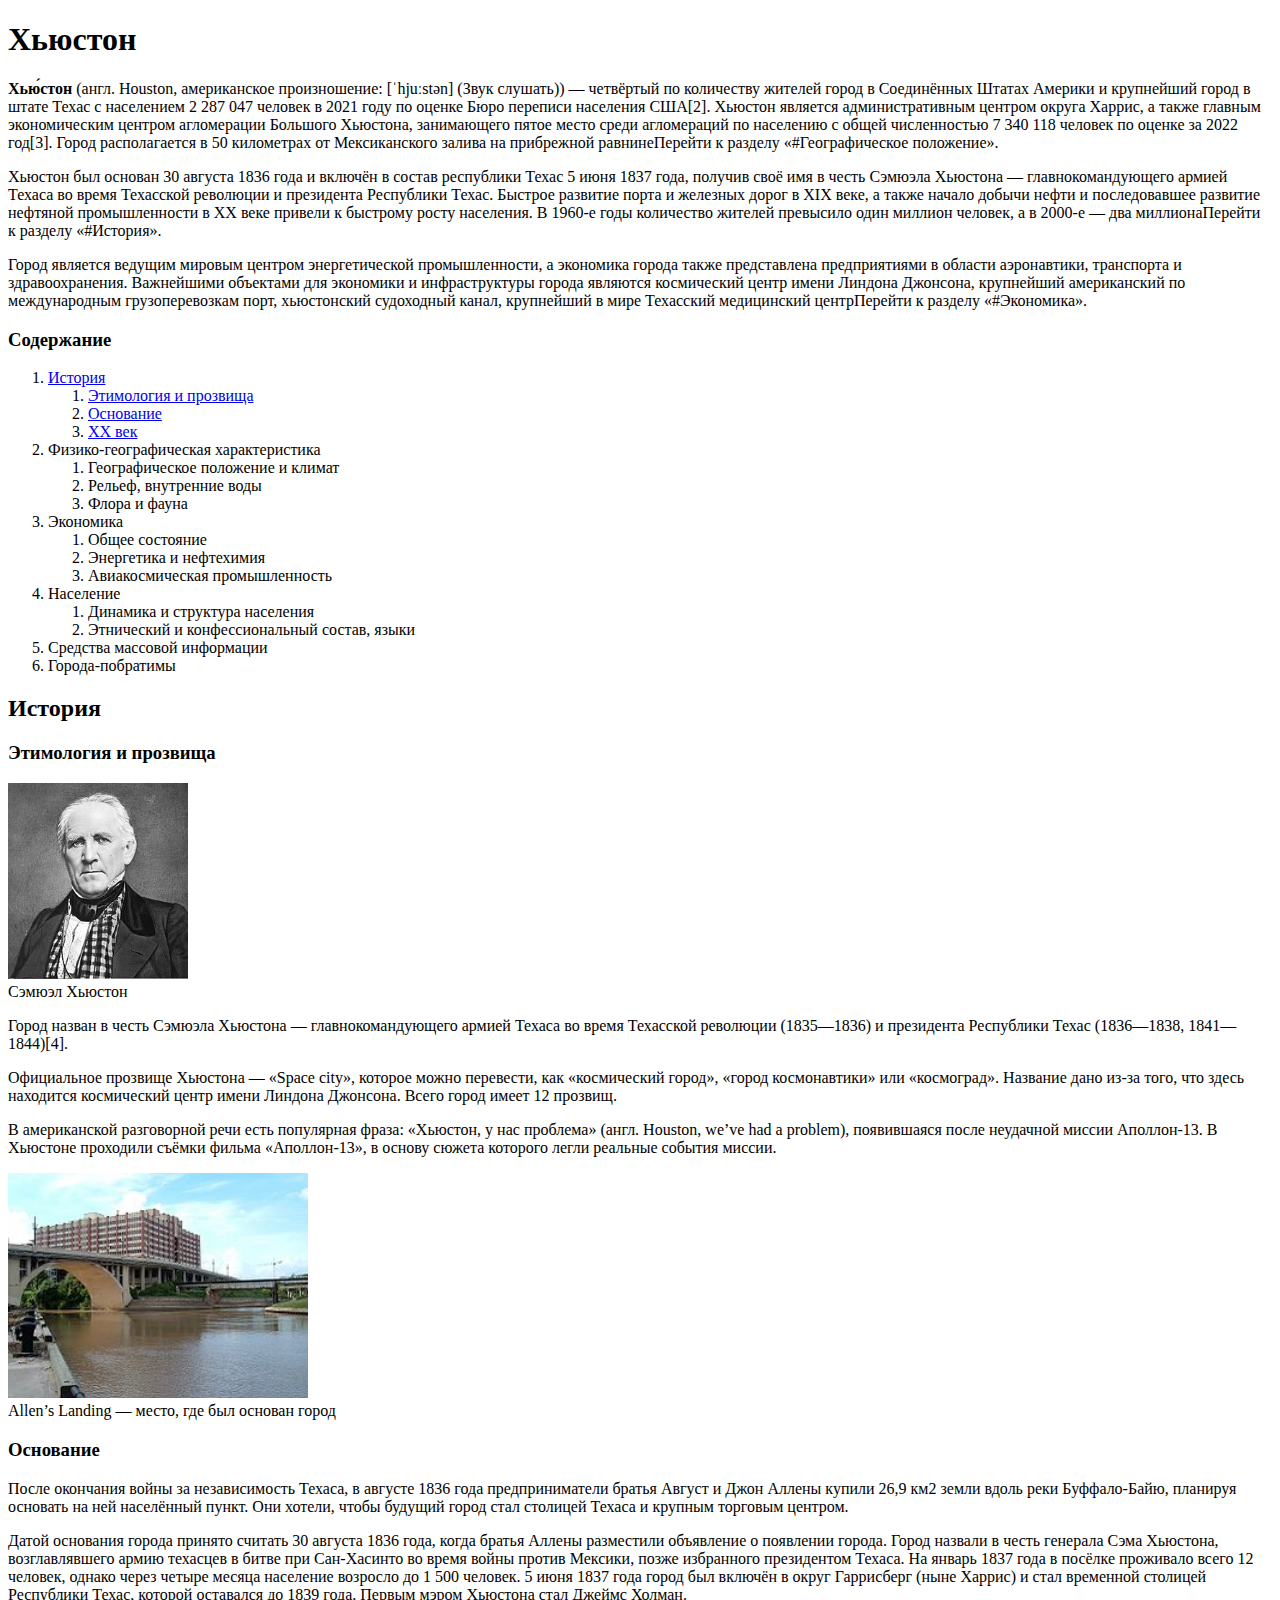
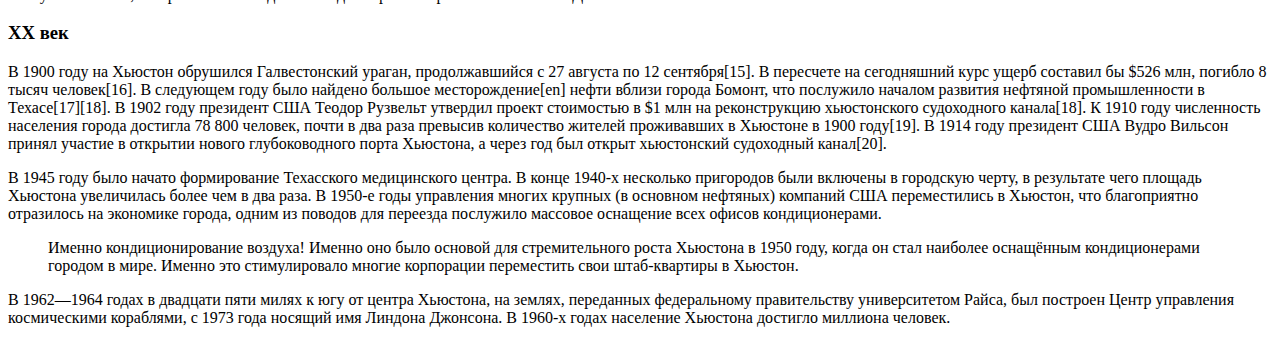
==== index.html @ adfb9213 "first commit" ====
<!DOCTYPE html>
<html lang="en">
<head>
    <meta charset="UTF-8">
    <meta http-equiv="X-UA-Compatible" content="IE=edge">
    <meta name="viewport" content="width=device-width, initial-scale=1.0">
    <title>Хьюсто - Википедия</title>
</head>
<body>
    <div class="main">
        <h1>Хьюстон</h1>
        <p>
            <strong>Хью́стон</strong> (англ. Houston, американское произношение: [ˈhjuːstən] (Звук слушать)) — четвёртый по количеству жителей город в Соединённых Штатах Америки и крупнейший город в штате Техас с населением 2 287 047 человек в 2021 году по оценке Бюро переписи населения США[2]. Хьюстон является административным центром округа Харрис, а также главным экономическим центром агломерации Большого Хьюстона, занимающего пятое место среди агломераций по населению с общей численностью 7 340 118 человек по оценке за 2022 год[3]. Город располагается в 50 километрах от Мексиканского залива на прибрежной равнинеПерейти к разделу «#Географическое положение».
        </p>
        <p>
            Хьюстон был основан 30 августа 1836 года и включён в состав республики Техас 5 июня 1837 года, получив своё имя в честь Сэмюэла Хьюстона — главнокомандующего армией Техаса во время Техасской революции и президента Республики Техас. Быстрое развитие порта и железных дорог в XIX веке, а также начало добычи нефти и последовавшее развитие нефтяной промышленности в XX веке привели к быстрому росту населения. В 1960-е годы количество жителей превысило один миллион человек, а в 2000-е — два миллионаПерейти к разделу «#История».
        </p>
        <p>
            Город является ведущим мировым центром энергетической промышленности, а экономика города также представлена предприятиями в области аэронавтики, транспорта и здравоохранения. Важнейшими объектами для экономики и инфраструктуры города являются космический центр имени Линдона Джонсона, крупнейший американский по международным грузоперевозкам порт, хьюстонский судоходный канал, крупнейший в мире Техасский медицинский центрПерейти к разделу «#Экономика».
        </p>
    </div>

    <div class="content">
        <p>
            <h3>Содержание</h3>
            <ol>
                <li><a href="#history">История</a></li>
                <ol>
                    <li><a href="#history1">Этимология и прозвища</a></li>
                    <li><a href="#history2">Основание</a></li>
                    <li><a href="#history3">XX век</a></li>
                </ol>
                <li>Физико-географическая характеристика</li>
                <ol>
                    <li>Географическое положение и климат</li>
                    <li>Рельеф, внутренние воды</li>
                    <li>Флора и фауна</li>
                </ol>
                <li>Экономика</li>
                <ol>
                    <li>Общее состояние</li>
                    <li>Энергетика и нефтехимия</li>
                    <li>Авиакосмическая промышленность</li>
                </ol>
                <li>Население</li>
                <ol>
                    <li>Динамика и структура населения</li>
                    <li>Этнический и конфессиональный состав, языки</li>
                </ol>
                <li>Средства массовой информации</li>
                <li>Города-побратимы</li>
            </ol>
        </p>
    </div>

    <div class="hyistory">

        <h2 id="history">История</h2>
        <h3 id="history1"><span class="pagagraph">Этимология и прозвища</span></h3>

        <div class="image">
            <img src="/image/Sam_Houston_portrait.jpg" alt="" width="180">
            <figcaption>Сэмюэл Хьюстон</figcaption>
        </div>
        <p>
            Город назван в честь Сэмюэла Хьюстона — главнокомандующего армией Техаса во время Техасской революции (1835—1836) и президента Республики Техас (1836—1838, 1841—1844)[4].
        </p>
        <p>
            Официальное прозвище Хьюстона — «Space city», которое можно перевести, как «космический город», «город космонавтики» или «космоград». Название дано из-за того, что здесь находится космический центр имени Линдона Джонсона. Всего город имеет 12 прозвищ.
        </p>
        <p>
            В американской разговорной речи есть популярная фраза: «Хьюстон, у нас проблема» (англ. Houston, we’ve had a problem), появившаяся после неудачной миссии Аполлон-13. В Хьюстоне проходили съёмки фильма «Аполлон-13», в основу сюжета которого легли реальные события миссии.
        </p>

        <div class="image">
            <img src="/image/Allen's_Landing_Houston_bayou_view.jpg" alt="" width="300">
            <figcaption>Allen’s Landing — место, где был основан город</figcaption>
        </div>

        <h3 id="history2"><span class="pagagraph">Основание</span></h3>
        <p>
            После окончания войны за независимость Техаса, в августе 1836 года предприниматели братья Август и Джон Аллены купили 26,9 км2 земли вдоль реки Буффало-Байю, планируя основать на ней населённый пункт. Они хотели, чтобы будущий город стал столицей Техаса и крупным торговым центром.
        </p>
        <p>
            Датой основания города принято считать 30 августа 1836 года, когда братья Аллены разместили объявление о появлении города. Город назвали в честь генерала Сэма Хьюстона, возглавлявшего армию техасцев в битве при Сан-Хасинто во время войны против Мексики, позже избранного президентом Техаса. На январь 1837 года в посёлке проживало всего 12 человек, однако через четыре месяца население возросло до 1 500 человек. 5 июня 1837 года город был включён в округ Гаррисберг (ныне Харрис) и стал временной столицей Республики Техас, которой оставался до 1839 года.
            Первым мэром Хьюстона стал Джеймс Холман.
        </p>
        
        <h3 id="history3"><span class="pagagraph">XX век</span></h3>
        <p>
            В 1900 году на Хьюстон обрушился Галвестонский ураган, продолжавшийся с 27 августа по 12 сентября[15]. В пересчете на сегодняшний курс ущерб составил бы $526 млн, погибло 8 тысяч человек[16]. В следующем году было найдено большое месторождение[en] нефти вблизи города Бомонт, что послужило началом развития нефтяной промышленности в Техасе[17][18]. В 1902 году президент США Теодор Рузвельт утвердил проект стоимостью в $1 млн на реконструкцию хьюстонского судоходного канала[18]. К 1910 году численность населения города достигла 78 800 человек, почти в два раза превысив количество жителей проживавших в Хьюстоне в 1900 году[19]. В 1914 году президент США Вудро Вильсон принял участие в открытии нового глубоководного порта Хьюстона, а через год был открыт хьюстонский судоходный канал[20].
        <p>
        <p>
            В 1945 году было начато формирование Техасского медицинского центра. В конце 1940-х несколько пригородов были включены в городскую черту, в результате чего площадь Хьюстона увеличилась более чем в два раза. В 1950-е годы управления многих крупных (в основном нефтяных) компаний США переместились в Хьюстон, что благоприятно отразилось на экономике города, одним из поводов для переезда послужило массовое оснащение всех офисов кондиционерами.
        </p>
        <blockquote>
            <p>
                Именно кондиционирование воздуха! Именно оно было основой для стремительного
                роста Хьюстона в 1950 году, когда он стал наиболее оснащённым кондиционерами 
                городом в мире. Именно это стимулировало многие корпорации переместить свои штаб-квартиры в Хьюстон.
            </p>
        </blockquote>
        <p>
            В 1962—1964 годах в двадцати пяти милях к югу от центра Хьюстона, на землях, переданных федеральному правительству университетом Райса, был построен Центр управления космическими кораблями, с 1973 года носящий имя Линдона Джонсона. В 1960-х годах население Хьюстона достигло миллиона человек.
        </p>
    </div>
</body>
</html>
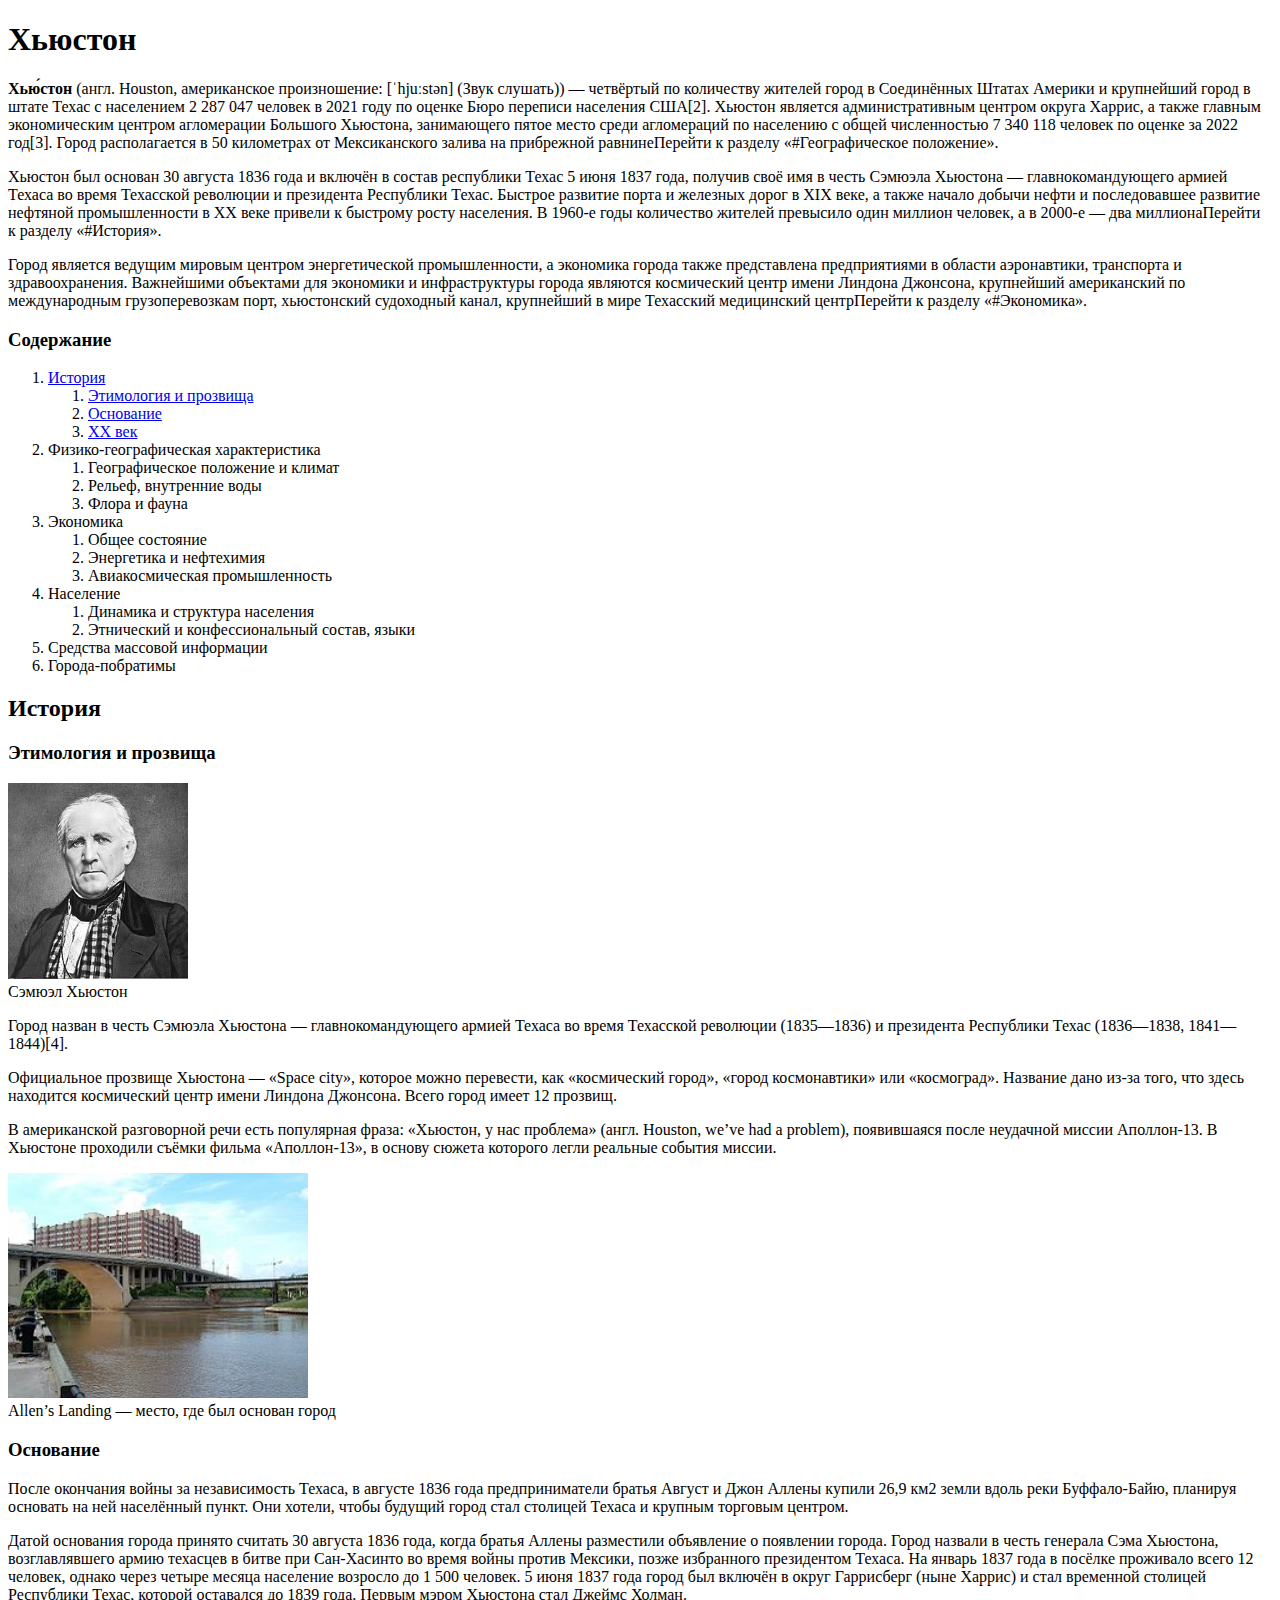
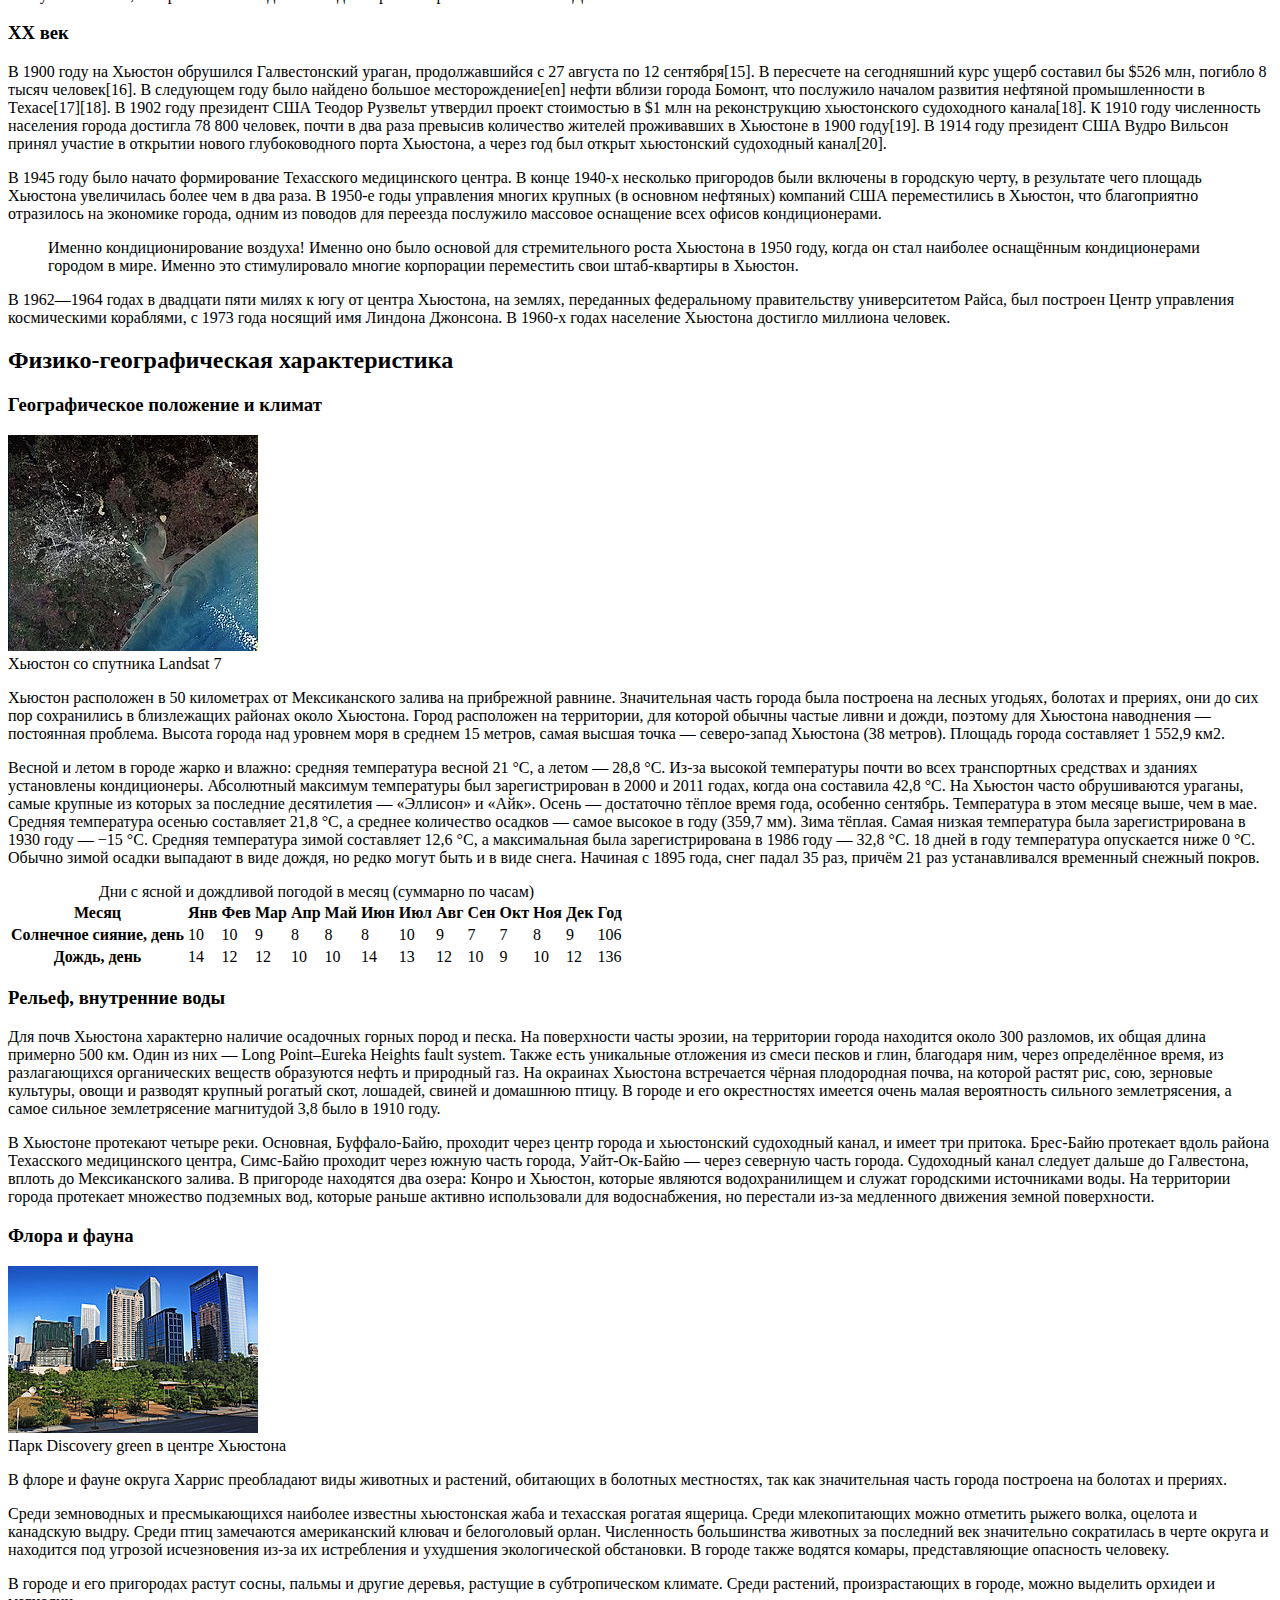
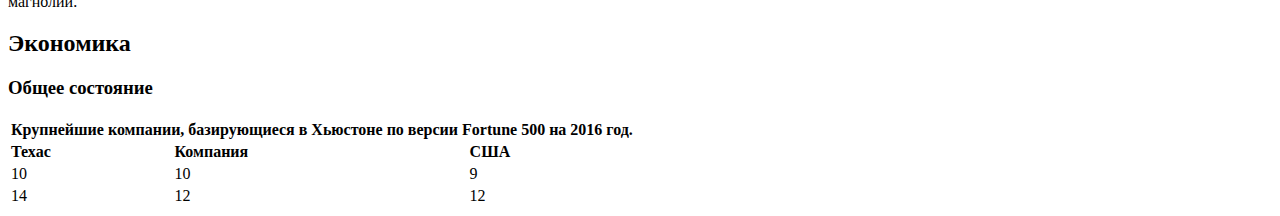
==== commit 0fd20592: "add too blocks" ====
--- a/index.html
+++ b/index.html
@@ -104,5 +104,139 @@
             В 1962—1964 годах в двадцати пяти милях к югу от центра Хьюстона, на землях, переданных федеральному правительству университетом Райса, был построен Центр управления космическими кораблями, с 1973 года носящий имя Линдона Джонсона. В 1960-х годах население Хьюстона достигло миллиона человек.
         </p>
     </div>
+
+    <div class="maps">
+        <h2 id="history">Физико-географическая характеристика</h2>
+        <h3 id="history1"><span class="pagagraph">Географическое положение и климат</span></h3>
+
+        <div class="image">
+            <img src="/image/Large_Houston_Landsat.jpg" alt="" width="250">
+            <figcaption>Хьюстон со спутника Landsat 7</figcaption>
+        </div>
+        <p>
+            Хьюстон расположен в 50 километрах от Мексиканского залива на прибрежной равнине.
+            Значительная часть города была построена на лесных угодьях, болотах и прериях, они до сих пор сохранились в близлежащих районах около Хьюстона. Город расположен на территории, для которой обычны частые ливни и дожди, поэтому для Хьюстона наводнения — постоянная проблема. Высота города над уровнем моря в среднем 15 метров, самая высшая точка — северо-запад Хьюстона (38 метров). Площадь города составляет 1 552,9 км2.
+        </p>
+        <p>
+            Весной и летом в городе жарко и влажно: средняя температура весной 21 °C, а летом — 28,8 °C. Из-за высокой температуры почти во всех транспортных средствах и зданиях установлены кондиционеры. Абсолютный максимум температуры был зарегистрирован в 2000 и 2011 годах, когда она составила 42,8 °C. На Хьюстон часто обрушиваются ураганы, самые крупные из которых за последние десятилетия — «Эллисон» и «Айк». Осень — достаточно тёплое время года, особенно сентябрь.
+            Температура в этом месяце выше, чем в мае. Средняя температура осенью составляет 21,8 °C, а среднее количество осадков — самое высокое в году (359,7 мм). Зима тёплая. Самая низкая температура была зарегистрирована в 1930 году — −15 °C. Средняя температура зимой составляет 12,6 °C, а максимальная была зарегистрирована в 1986 году — 32,8 °C. 18 дней в году температура опускается ниже 0 °C. Обычно зимой осадки выпадают в виде дождя, но редко могут быть и в виде снега. Начиная с 1895 года, снег падал 35 раз, причём 21 раз устанавливался временный снежный
+            покров.
+        </p>
+        <div class="table-border-free">
+            <table>
+                <caption>Дни с ясной и дождливой погодой в месяц (суммарно по часам)</caption>
+                <thead>
+                    <tr>
+                        <th>Месяц</th>
+                        <th>Янв</th>
+                        <th>Фев</th>
+                        <th>Мар</th>
+                        <th>Апр</th>
+                        <th>Май</th>
+                        <th>Июн</th>
+                        <th>Июл</th>
+                        <th>Авг</th>
+                        <th>Сен</th>
+                        <th>Окт</th>
+                        <th>Ноя</th>
+                        <th>Дек</th>
+                        <th>Год</th>
+                    </tr>
+                </thead>
+                <tbody>
+                    <tr>
+                        <th>Солнечное сияние, день</th>
+                        <td>10</td>
+                        <td>10</td>
+                        <td>9</td>
+                        <td>8</td>
+                        <td>8</td>
+                        <td>8</td>
+                        <td>10</td>
+                        <td>9</td>
+                        <td>7</td>
+                        <td>7</td>
+                        <td>8</td>
+                        <td>9</td>
+                        <td>106</td>
+                    </tr>
+                    <tr>
+                        <th>Дождь, день</th>
+                        <td>14</td>
+                        <td>12</td>
+                        <td>12</td>
+                        <td>10</td>
+                        <td>10</td>
+                        <td>14</td>
+                        <td>13</td>
+                        <td>12</td>
+                        <td>10</td>
+                        <td>9</td>
+                        <td>10</td>
+                        <td>12</td>
+                        <td>136</td>
+                    </tr>
+                </tbody>
+            </table>
+        </div>
+
+        <h3 id="history3"><span class="pagagraph">Рельеф, внутренние воды</span></h3>
+        <p>
+            Для почв Хьюстона характерно наличие осадочных горных пород и песка. На поверхности часты эрозии, на территории города находится около 300 разломов, их общая длина примерно 500 км. Один из них — Long Point–Eureka Heights fault system. Также есть уникальные отложения из смеси песков и глин, благодаря ним, через определённое время, из разлагающихся органических веществ образуются            нефть и природный газ. На окраинах Хьюстона встречается чёрная плодородная почва, на которой растят рис, сою, зерновые культуры, овощи и разводят крупный рогатый скот, лошадей, свиней и домашнюю птицу. В городе и его окрестностях имеется очень малая вероятность сильного землетрясения, а самое сильное землетрясение магнитудой 3,8 было в 1910 году.
+        <p>
+        <p>
+            В Хьюстоне протекают четыре реки. Основная, Буффало-Байю, проходит через центр города и хьюстонский судоходный канал, и имеет три притока. Брес-Байю протекает вдоль района Техасского медицинского центра, Симс-Байю проходит через южную часть города, Уайт-Ок-Байю — через северную часть города. Судоходный канал следует дальше до Галвестона, вплоть до Мексиканского залива. В пригороде находятся два озера: Конро и Хьюстон, которые являются водохранилищем и служат городскими источниками воды. На территории города протекает множество подземных вод,
+            которые раньше активно использовали для водоснабжения, но перестали из-за медленного движения земной поверхности.
+        </p>
+
+        <h3 id="history3"><span class="pagagraph">Флора и фауна</span></h3>
+
+        <div class="image">
+            <img src="/image/Discovery_green.jpg" alt="" width="250">
+            <figcaption>Парк Discovery green в центре Хьюстона</figcaption>
+        </div>
+
+        <p>
+            В флоре и фауне округа Харрис преобладают виды животных и растений, обитающих в болотных местностях, так как значительная часть города построена на болотах и прериях.
+        <p>
+        <p>
+            Среди земноводных и пресмыкающихся наиболее известны хьюстонская жаба и техасская рогатая ящерица. Среди млекопитающих можно отметить рыжего волка, оцелота и канадскую выдру. Среди птиц замечаются американский клювач и белоголовый орлан. Численность большинства животных за последний век значительно сократилась в черте округа и находится под угрозой исчезновения из-за их истребления и ухудшения экологической обстановки. В городе также водятся комары, представляющие опасность человеку.
+        </p>
+        <p>
+            В городе и его пригородах растут сосны, пальмы и другие деревья, растущие в субтропическом климате. Среди растений, произрастающих в городе, можно выделить орхидеи и магнолии.
+        </p>
+    </div>
+
+    <div class="maps">
+        <h2 id="history">Экономика</h2>
+        <h3 id="history1"><span class="pagagraph">Общее состояние</span></h3>
+
+        <div class="table-border-free">
+            <table>
+                <thead>
+                    <tr>
+                        <th colspan="3">Крупнейшие компании, базирующиеся в Хьюстоне по версии Fortune 500 на 2016 год.</th>
+                    </tr>
+                    <tr>
+                        <td><strong>Техас</strong></td>
+                        <td><strong>Компания</strong></td>
+                        <td><strong>США</strong></td>
+                    </tr>
+                </thead>
+                <tbody>
+                    <tr>
+                        <td>10</td>
+                        <td>10</td>
+                        <td>9</td>
+                    </tr>
+                    <tr>
+                        <td>14</td>
+                        <td>12</td>
+                        <td>12</td>
+                    </tr>
+                </tbody>
+            </table>
+        </div>
+    </div>
 </body>
 </html>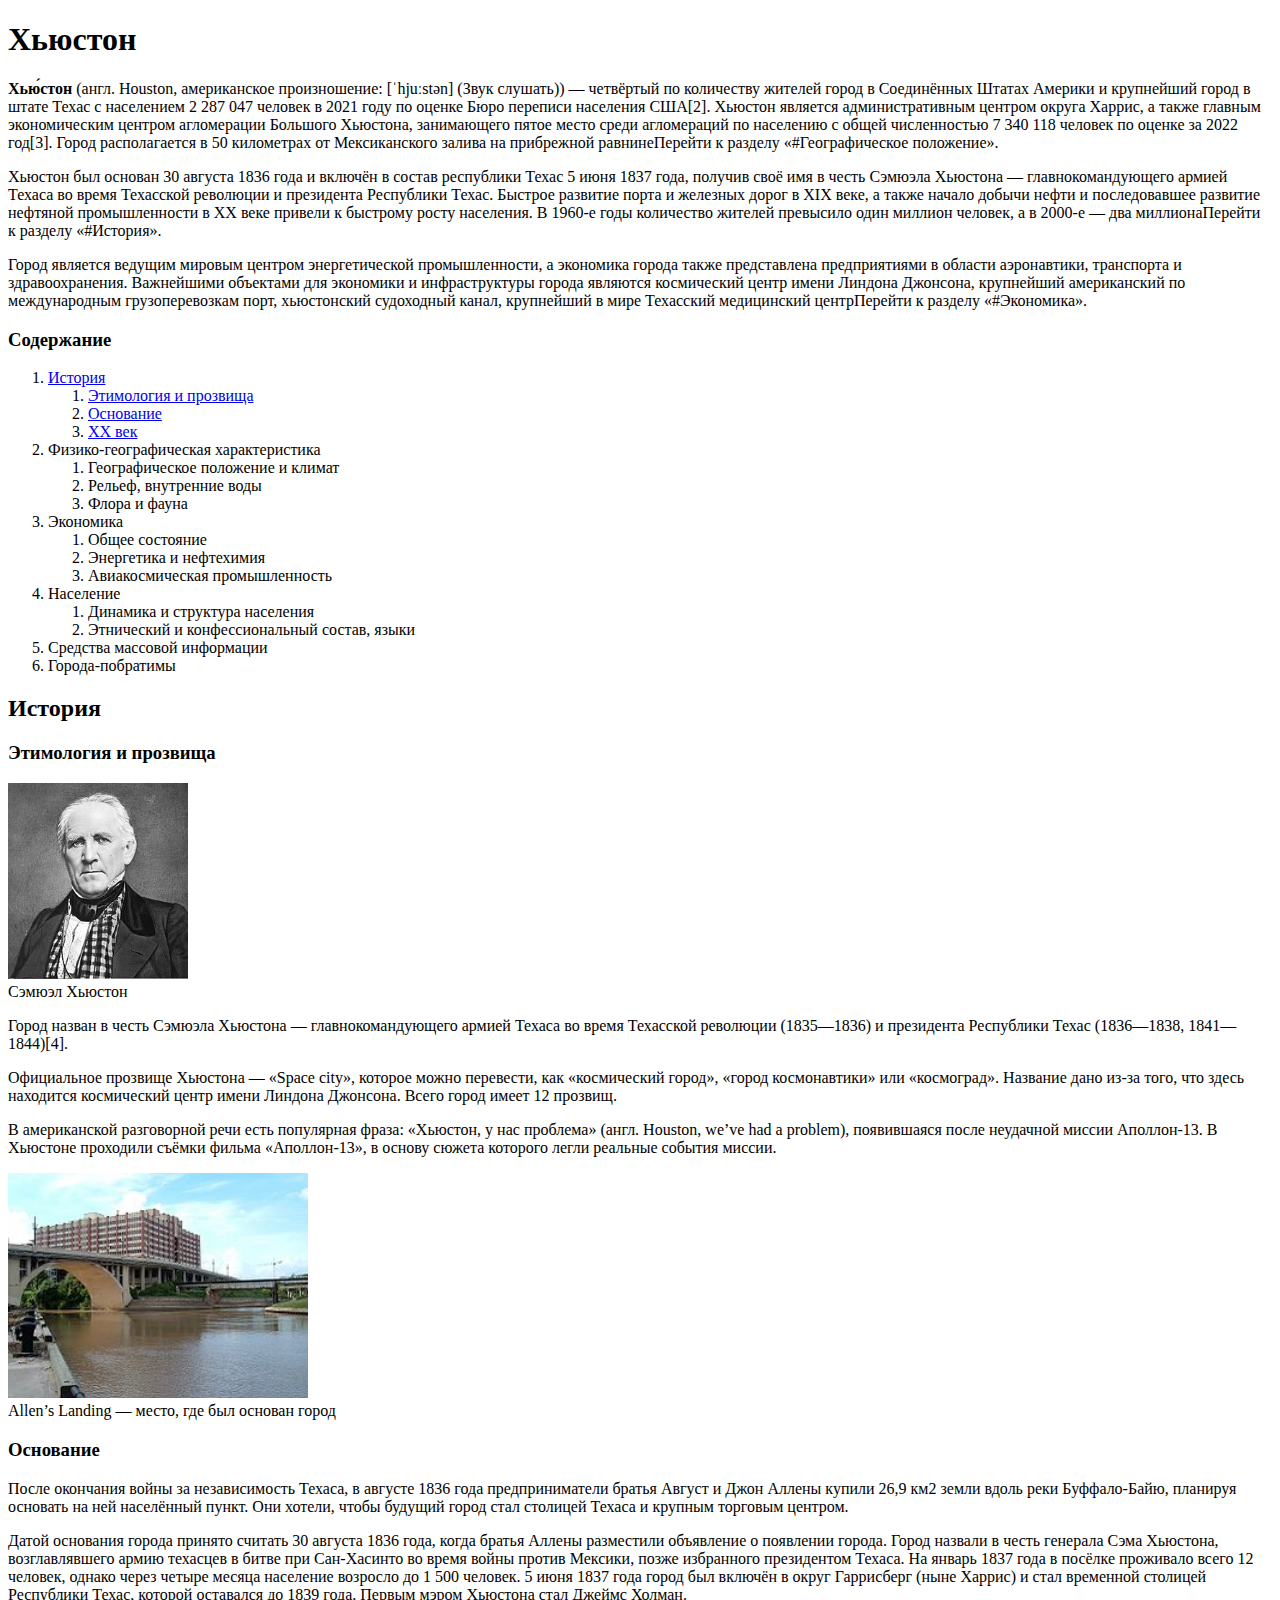
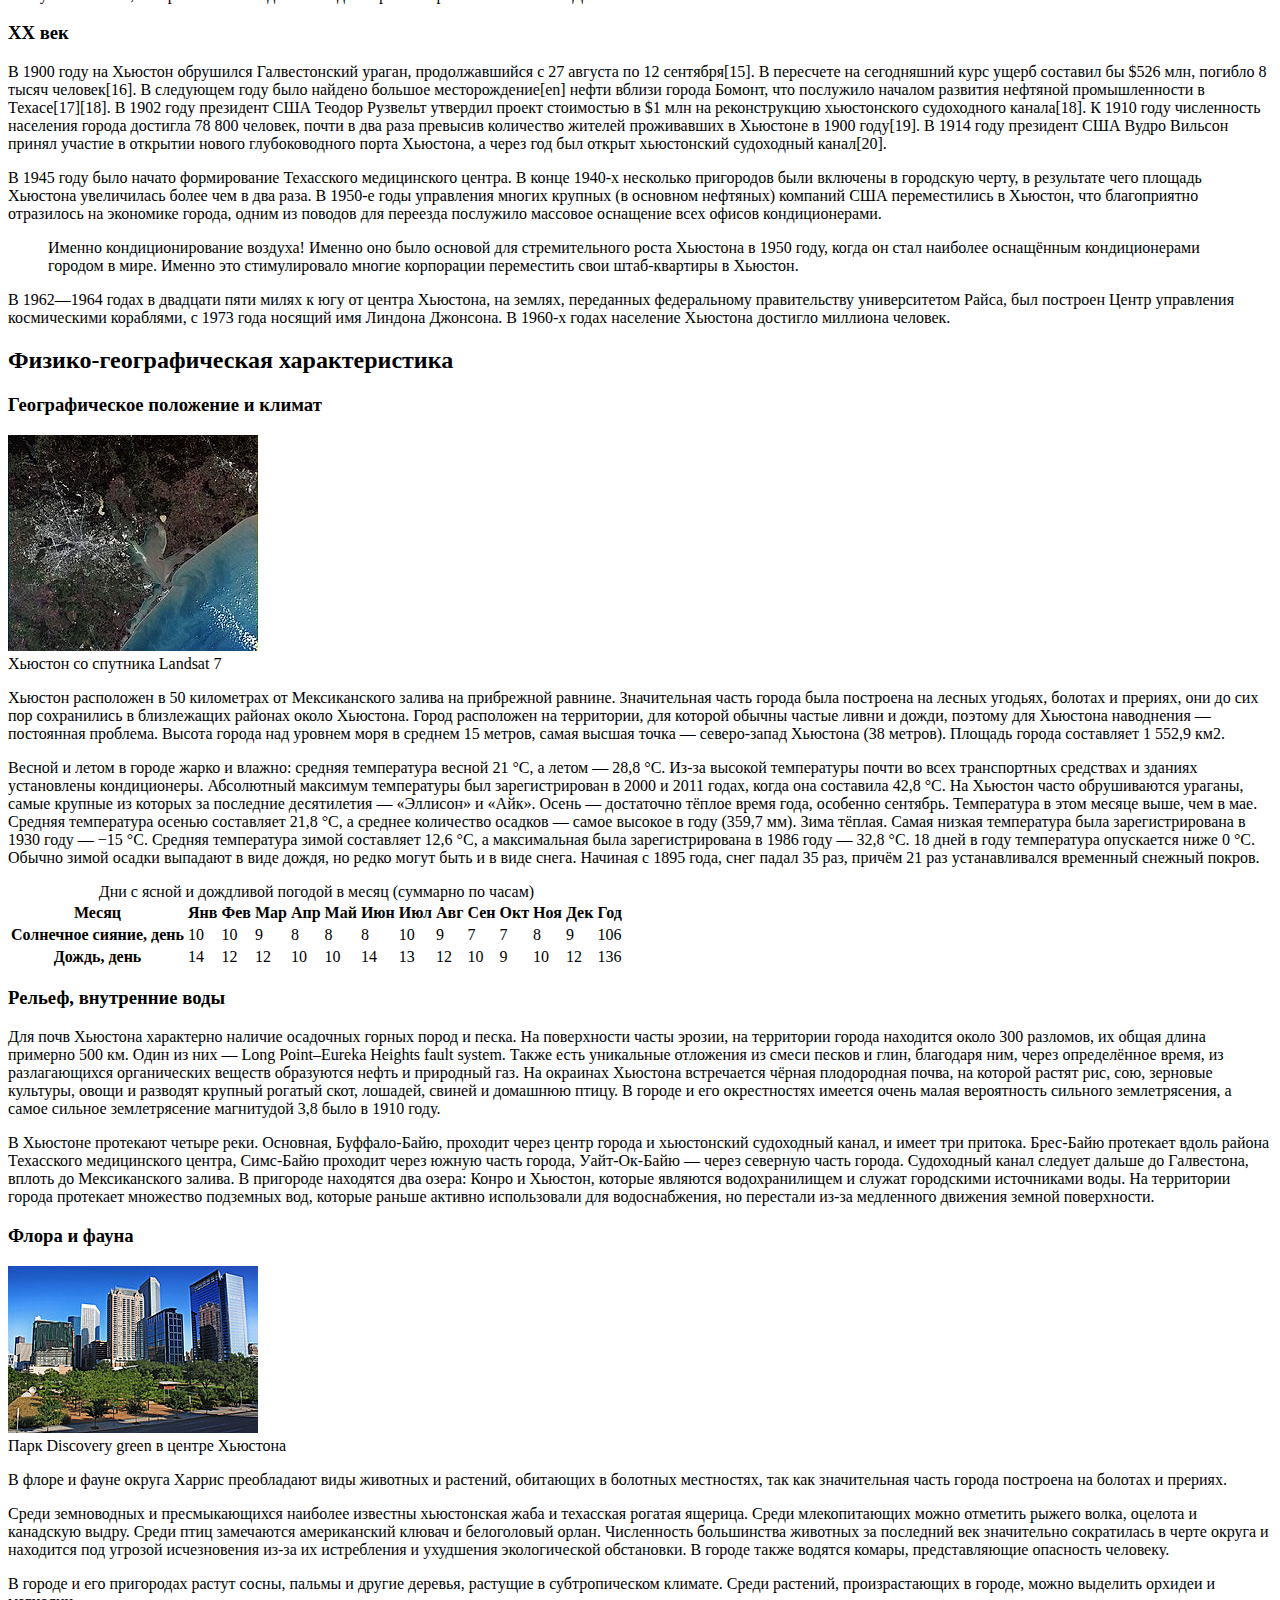
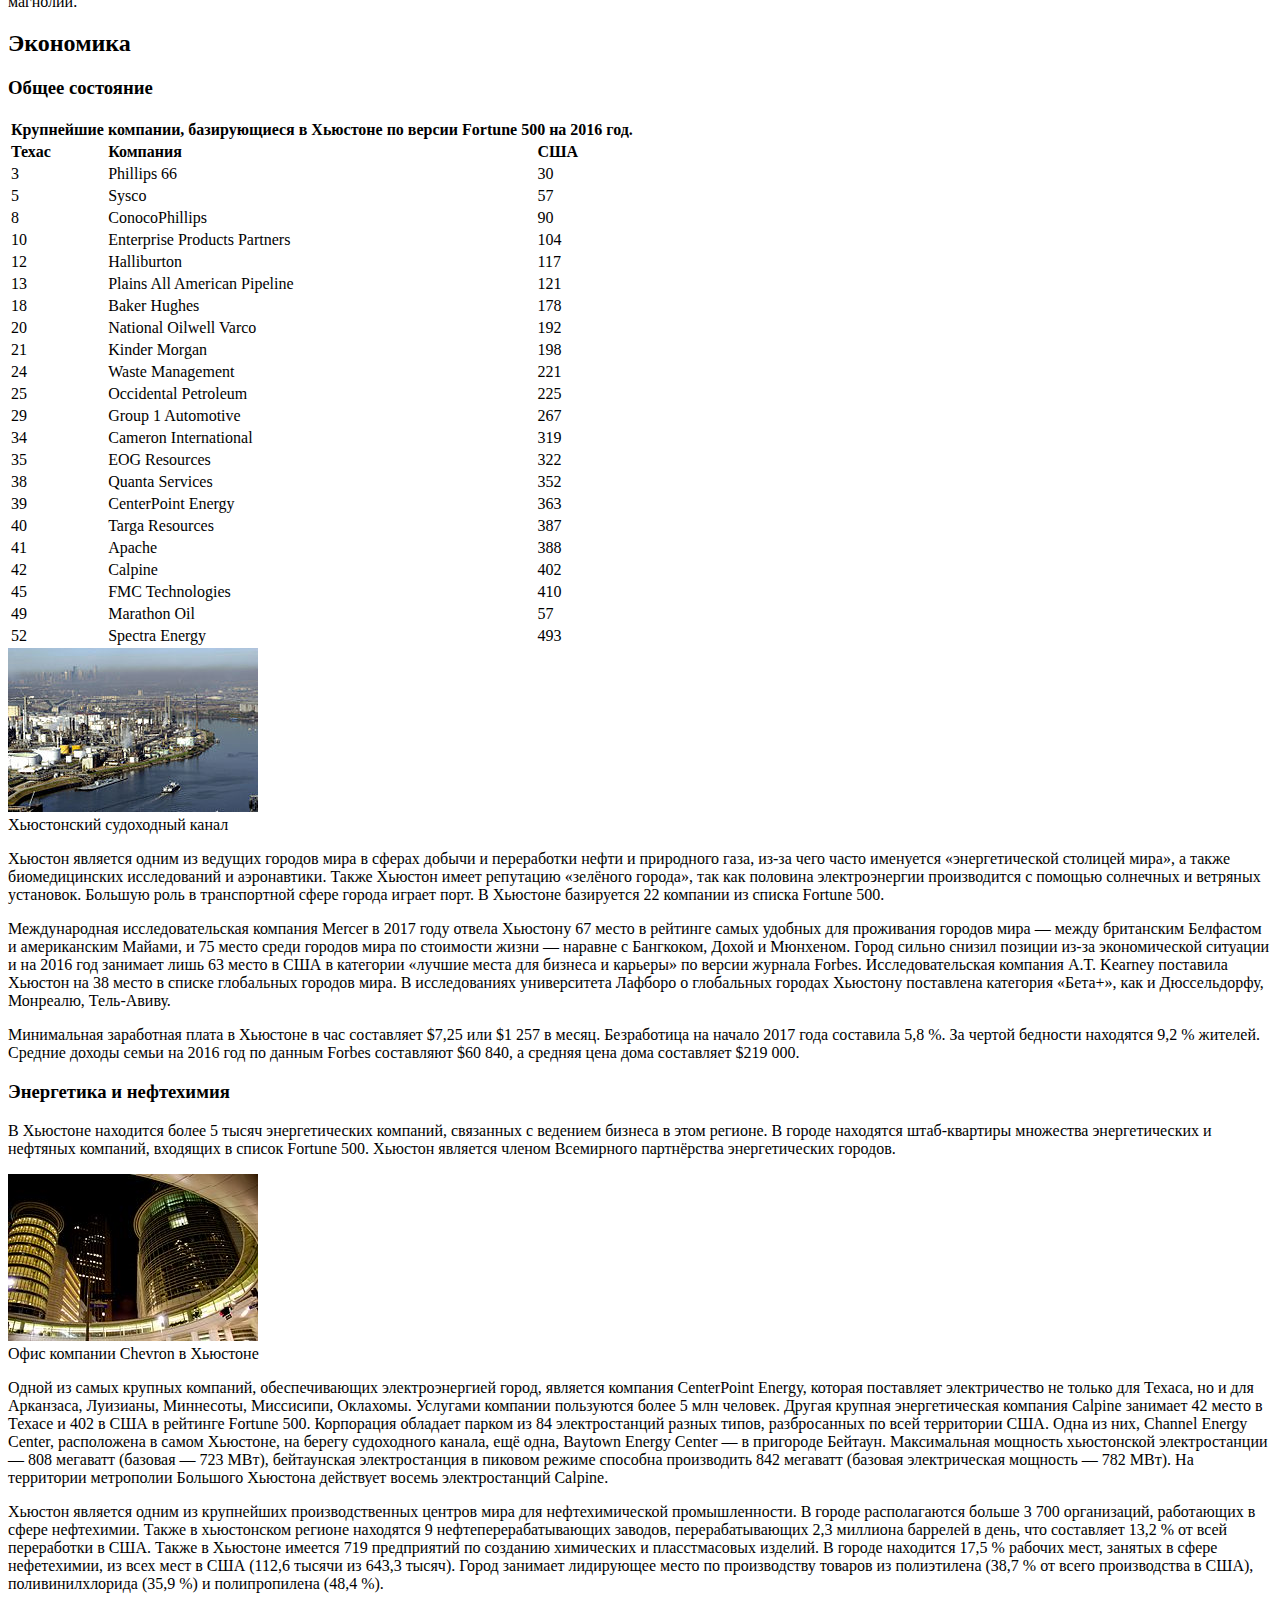
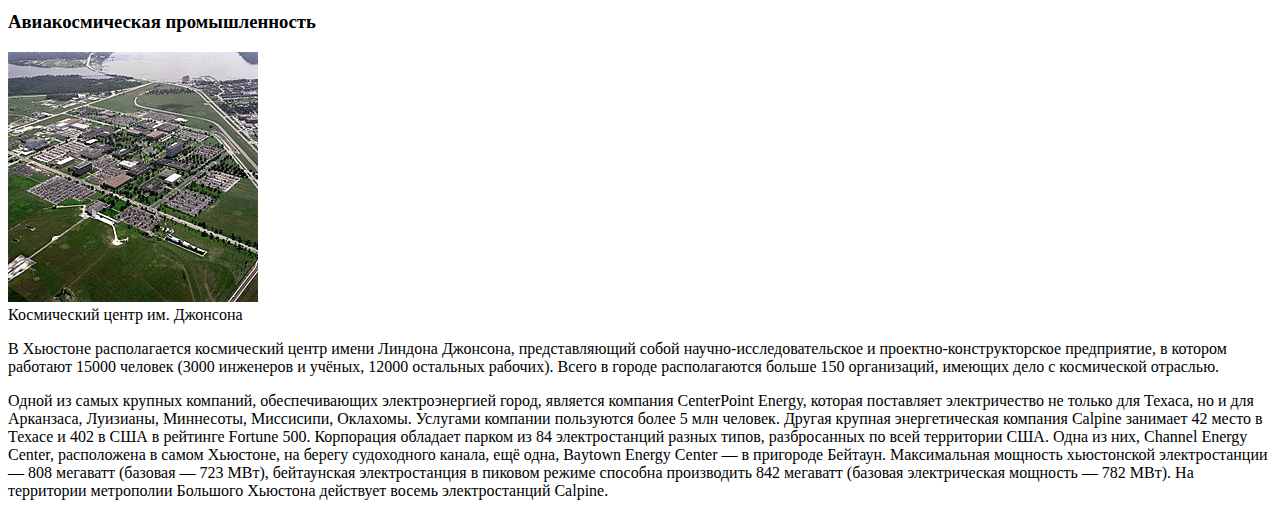
==== commit 379989a6: "add space block" ====
--- a/index.html
+++ b/index.html
@@ -59,7 +59,7 @@
         <h3 id="history1"><span class="pagagraph">Этимология и прозвища</span></h3>
 
         <div class="image">
-            <img src="/image/Sam_Houston_portrait.jpg" alt="" width="180">
+            <img src="/image/Sam_Houston_portrait.jpg" alt="Sam_Houston_portrait" width="180">
             <figcaption>Сэмюэл Хьюстон</figcaption>
         </div>
         <p>
@@ -73,7 +73,7 @@
         </p>
 
         <div class="image">
-            <img src="/image/Allen's_Landing_Houston_bayou_view.jpg" alt="" width="300">
+            <img src="/image/Allen's_Landing_Houston_bayou_view.jpg" alt="Allen's_Landing_Houston_bayou_view" width="300">
             <figcaption>Allen’s Landing — место, где был основан город</figcaption>
         </div>
 
@@ -110,7 +110,7 @@
         <h3 id="history1"><span class="pagagraph">Географическое положение и климат</span></h3>
 
         <div class="image">
-            <img src="/image/Large_Houston_Landsat.jpg" alt="" width="250">
+            <img src="/image/Large_Houston_Landsat.jpg" alt="Large_Houston_Landsat" width="250">
             <figcaption>Хьюстон со спутника Landsat 7</figcaption>
         </div>
         <p>
@@ -192,7 +192,7 @@
         <h3 id="history3"><span class="pagagraph">Флора и фауна</span></h3>
 
         <div class="image">
-            <img src="/image/Discovery_green.jpg" alt="" width="250">
+            <img src="/image/Discovery_green.jpg" alt="Discovery_green" width="250">
             <figcaption>Парк Discovery green в центре Хьюстона</figcaption>
         </div>
 
@@ -207,7 +207,7 @@
         </p>
     </div>
 
-    <div class="maps">
+    <div class="economy">
         <h2 id="history">Экономика</h2>
         <h3 id="history1"><span class="pagagraph">Общее состояние</span></h3>
 
@@ -225,18 +225,168 @@
                 </thead>
                 <tbody>
                     <tr>
-                        <td>10</td>
-                        <td>10</td>
-                        <td>9</td>
-                    </tr>
-                    <tr>
-                        <td>14</td>
-                        <td>12</td>
-                        <td>12</td>
+                        <td>3</td>
+                        <td>Phillips 66</td>
+                        <td>30</td>
+                    </tr>
+                    <tr>
+                        <td>5</td>
+                        <td>Sysco</td>
+                        <td>57</td>
+                    </tr>                    
+                    <tr>
+                        <td>8</td>
+                        <td>ConocoPhillips</td>
+                        <td>90</td>
+                    </tr>
+                    <tr>
+                        <td>10</td>
+                        <td>Enterprise Products Partners</td>
+                        <td>104</td>
+                    </tr>
+                    <tr>
+                        <td>12</td>
+                        <td>Halliburton</td>
+                        <td>117</td>
+                    </tr>
+                    <tr>
+                        <td>13</td>
+                        <td>Plains All American Pipeline</td>
+                        <td>121</td>
+                    </tr>
+                    <tr>
+                        <td>18</td>
+                        <td>Baker Hughes</td>
+                        <td>178</td>
+                    </tr>
+                    <tr>
+                        <td>20</td>
+                        <td>National Oilwell Varco</td>
+                        <td>192</td>
+                    </tr>
+                    <tr>
+                        <td>21</td>
+                        <td>Kinder Morgan</td>
+                        <td>198</td>
+                    </tr>
+                    <tr>
+                        <td>24</td>
+                        <td>Waste Management</td>
+                        <td>221</td>
+                    </tr>
+                    <tr>
+                        <td>25</td>
+                        <td>Occidental Petroleum</td>
+                        <td>225</td>
+                    </tr>
+                    <tr>
+                        <td>29</td>
+                        <td>Group 1 Automotive</td>
+                        <td>267</td>
+                    </tr>
+                    <tr>
+                        <td>34</td>
+                        <td>Cameron International</td>
+                        <td>319</td>
+                    </tr>
+                    <tr>
+                        <td>35</td>
+                        <td>EOG Resources</td>
+                        <td>322</td>
+                    </tr>
+                    <tr>
+                        <td>38</td>
+                        <td>Quanta Services</td>
+                        <td>352</td>
+                    </tr>
+                    <tr>
+                        <td>39</td>
+                        <td>CenterPoint Energy</td>
+                        <td>363</td>
+                    </tr>
+                    <tr>
+                        <td>40</td>
+                        <td>Targa Resources</td>
+                        <td>387</td>
+                    </tr>
+                    <tr>
+                        <td>41</td>
+                        <td>Apache</td>
+                        <td>388</td>
+                    </tr>
+                    <tr>
+                        <td>42</td>
+                        <td>Calpine</td>
+                        <td>402</td>
+                    </tr>
+                    <tr>
+                        <td>45</td>
+                        <td>FMC Technologies</td>
+                        <td>410</td>
+                    </tr>
+                    <tr>
+                        <td>49</td>
+                        <td>Marathon Oil</td>
+                        <td>57</td>
+                    </tr>
+                    <tr>
+                        <td>52</td>
+                        <td>Spectra Energy</td>
+                        <td>493</td>
                     </tr>
                 </tbody>
             </table>
         </div>
+
+        <div class="image">
+            <img src="/image/Houston_Ship_Channel.jpg" alt="Houston_Ship_Channel" width="250">
+            <figcaption>Хьюстонский судоходный канал</figcaption>
+        </div>
+
+        <p>
+            Хьюстон является одним из ведущих городов мира в сферах добычи и переработки нефти и природного газа, из-за чего часто именуется «энергетической столицей мира», а также биомедицинских исследований и аэронавтики. Также Хьюстон имеет репутацию «зелёного города», так как половина электроэнергии производится с помощью солнечных и ветряных установок. Большую роль в транспортной сфере города играет порт. В Хьюстоне базируется 22 компании из списка Fortune 500.
+        </p>
+        <p>
+            Международная исследовательская компания Mercer в 2017 году отвела Хьюстону 67 место в рейтинге самых удобных для проживания городов мира — между британским Белфастом и американским Майами, и 75 место среди городов мира по стоимости жизни — наравне с Бангкоком, Дохой и Мюнхеном. Город сильно снизил позиции из-за экономической ситуации и на 2016 год занимает лишь 63 место в США в категории «лучшие места для бизнеса и карьеры» по версии журнала Forbes. Исследовательская компания A.T. Kearney поставила Хьюстон на 38 место в списке глобальных городов мира. В исследованиях университета Лафборо о глобальных городах Хьюстону поставлена категория «Бета+», как и Дюссельдорфу, Монреалю, Тель-Авиву.
+        </p>
+        <p>
+            Минимальная заработная плата в Хьюстоне в час составляет $7,25 или $1 257 в месяц. Безработица на начало 2017 года составила 5,8 %. За чертой бедности находятся 9,2 % жителей. Средние доходы семьи на 2016 год по данным Forbes составляют $60 840, а средняя цена дома составляет $219 000.
+        </p>
+
+        <h3 id="history3"><span class="pagagraph">Энергетика и нефтехимия</span></h3>
+        <p>
+            В Хьюстоне находится более 5 тысяч энергетических компаний, связанных с ведением бизнеса в этом регионе. В городе находятся штаб-квартиры множества энергетических и нефтяных компаний, входящих в список Fortune 500. Хьюстон является членом Всемирного партнёрства энергетических городов.
+        <p>
+        
+        <div class="image">
+            <img src="/image/Enron_Complex.jpg" alt="Enron_Complex" width="250">
+            <figcaption>Офис компании Chevron в Хьюстоне</figcaption>
+        </div>
+
+        <p>
+            Одной из самых крупных компаний, обеспечивающих электроэнергией город, является компания
+            CenterPoint Energy, которая поставляет электричество не только для Техаса, но и для Арканзаса, Луизианы, Миннесоты, Миссисипи, Оклахомы. Услугами компании пользуются более 5 млн человек. Другая крупная энергетическая компания Calpine занимает 42 место в Техасе и 402 в США в рейтинге Fortune 500. Корпорация обладает парком из 84 электростанций разных типов, разбросанных по всей территории США. Одна из них, Channel Energy Center, расположена в самом Хьюстоне, на берегу
+            судоходного канала, ещё одна, Baytown Energy Center — в пригороде Бейтаун. Максимальная мощность хьюстонской электростанции — 808 мегаватт (базовая — 723 МВт), бейтаунская электростанция в пиковом режиме способна производить 842 мегаватт (базовая электрическая мощность — 782 МВт). На территории метрополии Большого Хьюстона действует восемь электростанций Calpine.
+        </p>
+        <p>
+            Хьюстон является одним из крупнейших производственных центров мира для нефтехимической промышленности. В городе располагаются больше 3 700 организаций, работающих в сфере нефтехимии. Также в хьюстонском регионе находятся 9 нефтеперерабатывающих заводов, перерабатывающих 2,3 миллиона баррелей в день, что составляет 13,2 % от всей переработки в США. Также в Хьюстоне имеется 719 предприятий по созданию химических и пласстмасовых изделий. В городе находится 17,5 % рабочих мест, занятых в сфере нефетехимии, из всех мест в США (112,6 тысячи из 643,3 тысяч). Город занимает лидирующее место по производству товаров из полиэтилена (38,7 % от всего производства в США), поливинилхлорида (35,9 %) и полипропилена (48,4 %).
+        </p>
+
+        <h3 id="history3"><span class="pagagraph">Авиакосмическая промышленность</span></h3>
+
+        <div class="image">
+            <img src="/image/Aerial_View_of_the_Johnson_Space_Center.jpg" alt="Aerial_View_of_the_Johnson_Space_Center.jpg" width="250">
+            <figcaption>Космический центр им. Джонсона</figcaption>
+        </div>
+
+        <p>
+            В Хьюстоне располагается космический центр имени Линдона Джонсона, представляющий собой научно-исследовательское и проектно-конструкторское предприятие, в котором работают 15000 человек (3000 инженеров и учёных, 12000 остальных рабочих). Всего в городе располагаются больше 150 организаций, имеющих дело с космической отраслью.
+        </p>
+        <p>
+            Одной из самых крупных компаний, обеспечивающих электроэнергией город, является компания CenterPoint Energy, которая поставляет электричество не только для Техаса, но и для Арканзаса, Луизианы, Миннесоты, Миссисипи, Оклахомы. Услугами компании пользуются более 5 млн человек. Другая крупная энергетическая компания Calpine занимает 42 место в Техасе и 402 в США в рейтинге Fortune 500. Корпорация обладает парком из 84 электростанций разных типов, разбросанных по всей территории США. Одна из них, Channel Energy Center, расположена в самом Хьюстоне, на берегу
+            судоходного канала, ещё одна, Baytown Energy Center — в пригороде Бейтаун. Максимальная мощность хьюстонской электростанции — 808 мегаватт (базовая — 723 МВт), бейтаунская электростанция в пиковом режиме способна производить 842 мегаватт (базовая электрическая мощность — 782 МВт). На территории метрополии Большого Хьюстона действует восемь электростанций Calpine.
+        </p>
+
     </div>
 </body>
 </html>